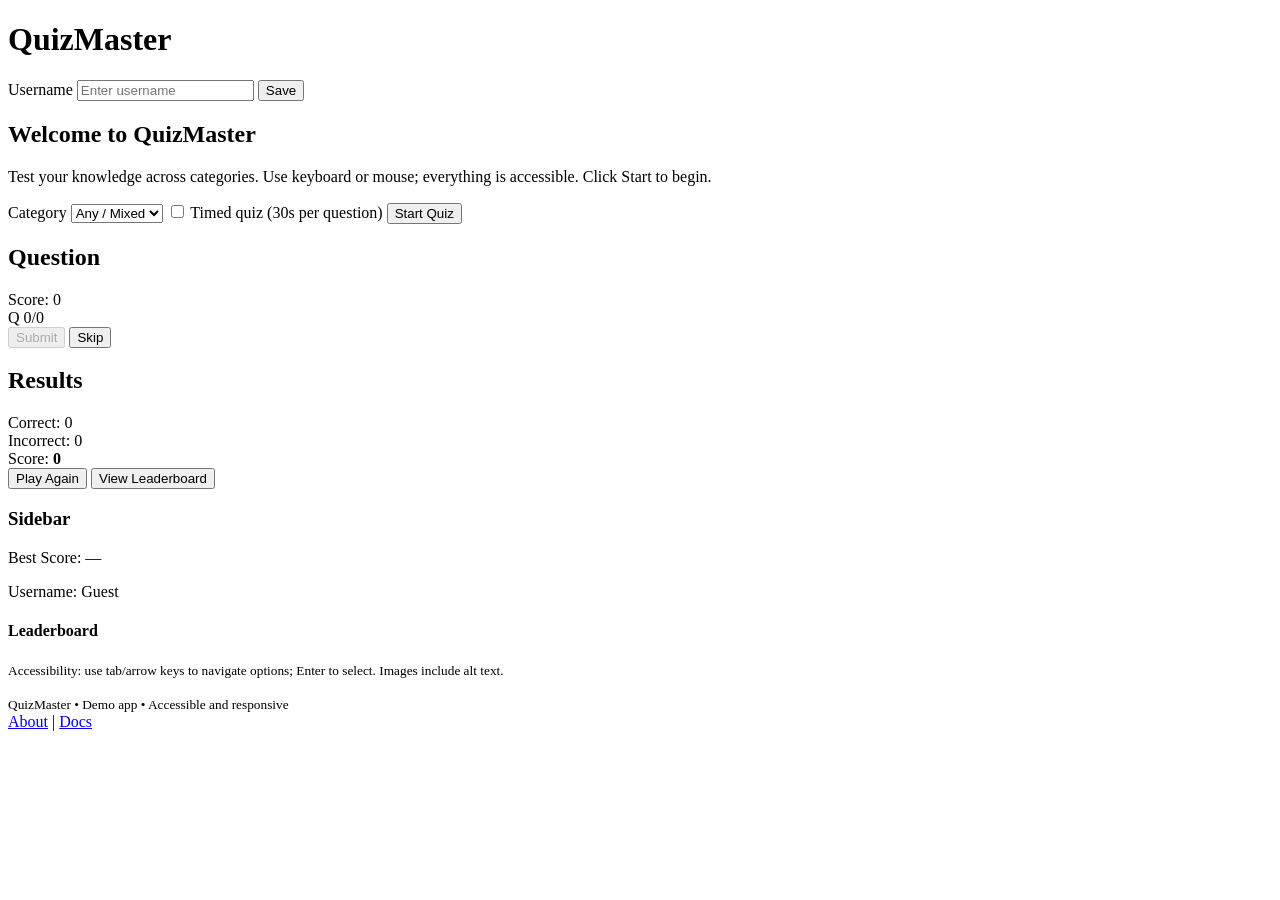
==== quiz-game-main/index.html @ 5c41b985 "add index file/add html structure" ====
<!doctype html>
<html lang="en">
<head>
  <meta charset="utf-8" />
  <meta name="viewport" content="width=device-width,initial-scale=1" />
  <title>QuizMaster — Accessible Responsive Quiz</title>
  <meta name="description" content="QuizMaster — single-page responsive accessible quiz app with score tracking and image feedback." />

  <!-- Preload key fonts or assets if any (none here) -->
  <link rel="stylesheet" href="css/styles.css" />
</head>
<body>
  <header class="site-header" role="banner">
    <div class="container header-inner">
      <h1 id="app-title" class="logo">QuizMaster</h1>
      <form id="username-form" class="username-form" aria-label="Set username">
        <label for="username-input" class="visually-hidden">Username</label>
        <input id="username-input" name="username" type="text" placeholder="Enter username" maxlength="24" />
        <button id="save-username" type="submit" class="btn">Save</button>
      </form>
    </div>
  </header>

  <main class="container" id="main" role="main">
    <section id="intro" class="card" aria-labelledby="intro-heading">
      <h2 id="intro-heading">Welcome to QuizMaster</h2>
      <p>Test your knowledge across categories. Use keyboard or mouse; everything is accessible. Click Start to begin.</p>
      <div class="controls">
        <label for="category-select">Category</label>
        <select id="category-select" aria-label="Choose category">
          <option value="any">Any / Mixed</option>
          <option value="sports">Sports</option>
          <option value="movies">Movies</option>
          <option value="literature">Literature</option>
          <option value="personality">Personality</option>
        </select>

        <label for="timed-switch" class="timed-label">
          <input id="timed-switch" type="checkbox" /> Timed quiz (30s per question)
        </label>

        <button id="start-btn" class="btn primary">Start Quiz</button>
      </div>
      <div id="greeting" class="greeting" aria-live="polite"></div>
    </section>

    <section id="quiz-area" class="card hidden" aria-labelledby="question-heading" role="region">
      <header class="quiz-header">
        <h2 id="question-heading" class="question-heading">Question</h2>
        <div class="status">
          <div class="score" aria-live="polite">Score: <span id="score">0</span></div>
          <div class="progress" aria-hidden="false">Q <span id="q-index">0</span>/<span id="q-total">0</span></div>
          <div id="timer" class="timer" aria-live="polite" hidden>30</div>
        </div>
      </header>

      <div id="question-panel" class="question-panel">
        <div id="question-text" class="question-text"></div>
        <div id="question-image" class="question-image" aria-hidden="true"></div>

        <div id="choices" class="choices" role="radiogroup" aria-labelledby="question-heading"></div>

        <div class="action-row">
          <button id="submit-btn" class="btn" disabled>Submit</button>
          <button id="skip-btn" class="btn ghost">Skip</button>
        </div>

        <div id="feedback" class="feedback" aria-live="assertive" role="status"></div>
      </div>
    </section>

    <section id="results-area" class="card hidden" aria-labelledby="results-heading">
      <h2 id="results-heading">Results</h2>
      <p id="final-summary"></p>
      <div class="result-stats">
        <div>Correct: <span id="final-correct">0</span></div>
        <div>Incorrect: <span id="final-incorrect">0</span></div>
        <div>Score: <strong id="final-score">0</strong></div>
      </div>
      <div class="result-actions">
        <button id="retry-btn" class="btn">Play Again</button>
        <button id="view-leaderboard" class="btn ghost">View Leaderboard</button>
      </div>
      <div id="certificate" class="certificate" aria-hidden="true"></div>
    </section>

    <aside id="sidebar" class="card sidebar" aria-labelledby="sidebar-heading">
      <h3 id="sidebar-heading">Sidebar</h3>
      <div class="score-board">
        <p>Best Score: <span id="best-score">—</span></p>
        <p>Username: <span id="saved-username">Guest</span></p>
      </div>
      <div class="leaderboard card small" aria-labelledby="leaderboard-heading">
        <h4 id="leaderboard-heading">Leaderboard</h4>
        <ol id="leaderboard-list"></ol>
      </div>
      <div class="notes">
        <p><small>Accessibility: use tab/arrow keys to navigate options; Enter to select. Images include alt text.</small></p>
      </div>
    </aside>
  </main>

  <footer class="site-footer" role="contentinfo">
    <div class="container">
      <small>QuizMaster • Demo app • Accessible and responsive</small>
      <nav aria-label="Footer links">
        <a href="#" id="about-link">About</a> |
        <a href="#" id="docs-link">Docs</a>
      </nav>
    </div>
  </footer>

  <!-- Inline SVG templates for correct/incorrect feedback (kept in DOM for quick use) -->
  <svg id="correct-svg" xmlns="http://www.w3.org/2000/svg" style="display:none" viewBox="0 0 120 120" aria-hidden="true">
    <circle cx="60" cy="60" r="56" fill="#e6ffef" stroke="#15a574" stroke-width="4"/>
    <path d="M35 63 L52 80 L85 40" fill="none" stroke="#0a7f50" stroke-width="6" stroke-linecap="round" stroke-linejoin="round"/>
    <text x="60" y="102" fill="#0a7f50" font-size="10" text-anchor="middle">Correct!</text>
  </svg>

  <svg id="incorrect-svg" xmlns="http://www.w3.org/2000/svg" style="display:none" viewBox="0 0 120 120" aria-hidden="true">
    <circle cx="60" cy="60" r="56" fill="#fff0f0" stroke="#d14b4b" stroke-width="4"/>
    <path d="M40 40 L80 80 M80 40 L40 80" fill="none" stroke="#a12e2e" stroke-width="6" stroke-linecap="round"/>
    <text x="60" y="102" fill="#a12e2e" font-size="10" text-anchor="middle">Incorrect</text>
  </svg>

  <!-- Core script -->
  <script defer src="js/app.js"></script>
</body>
</html>
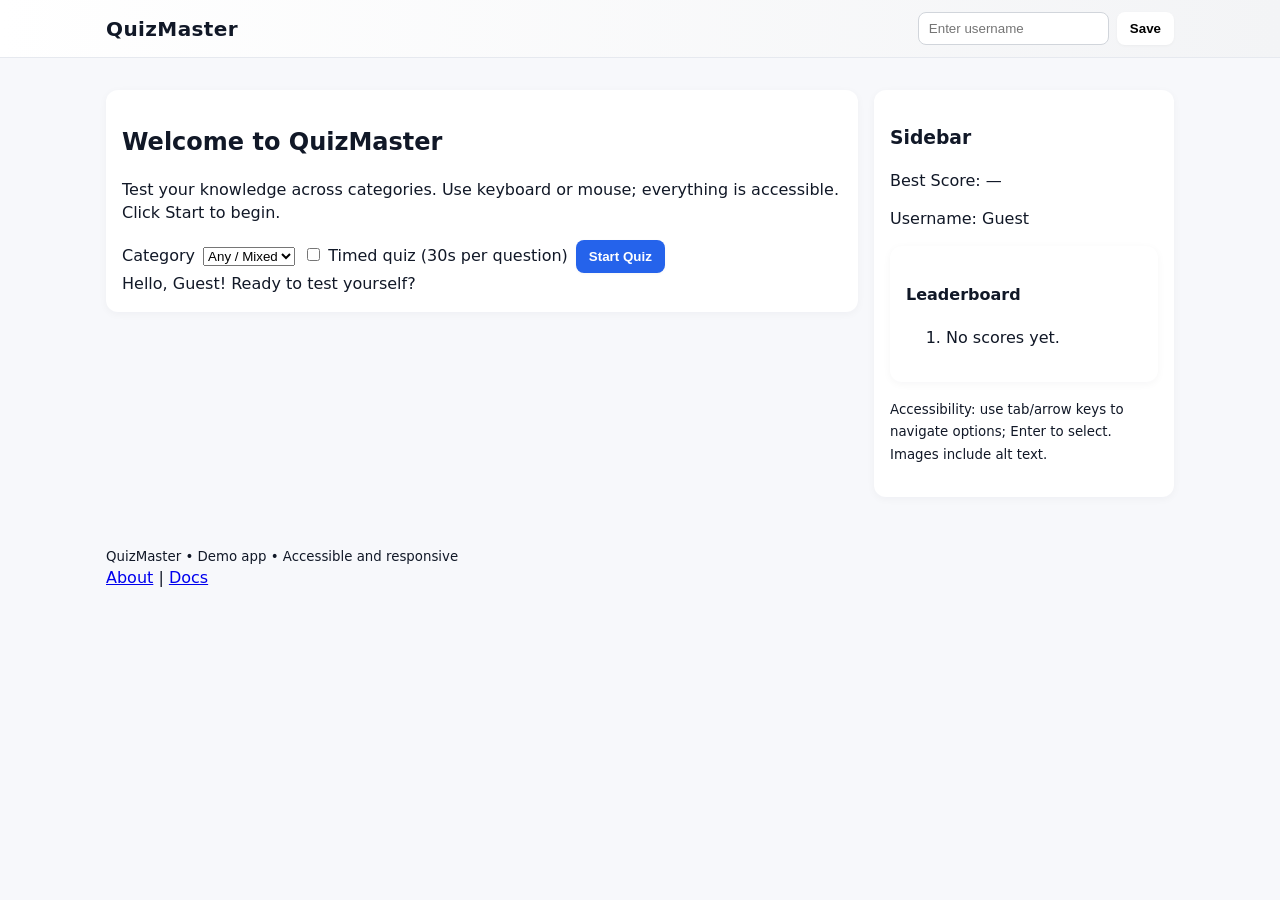
==== commit af05b557: "add correct relative file paths to ccs styles and js.app" ====
--- a/quiz-game-main/index.html
+++ b/quiz-game-main/index.html
@@ -7,7 +7,7 @@
   <meta name="description" content="QuizMaster — single-page responsive accessible quiz app with score tracking and image feedback." />
 
   <!-- Preload key fonts or assets if any (none here) -->
-  <link rel="stylesheet" href="css/styles.css" />
+  <link rel="stylesheet" href="assets/css/styles.css" />
 </head>
 <body>
   <header class="site-header" role="banner">
@@ -124,6 +124,6 @@
   </svg>
 
   <!-- Core script -->
-  <script defer src="js/app.js"></script>
+  <script defer src="assets/js/app.js"></script>
 </body>
 </html>
--- a/quiz-game-main/assets/css/styles.css
+++ b/quiz-game-main/assets/css/styles.css
@@ -0,0 +1,192 @@
+/* styles.css — Simple, accessible, responsive layout
+   Use this file at path: css/styles.css
+*/
+
+:root{
+  --bg:#f7f8fb;
+  --card:#ffffff;
+  --muted:#6b7280;
+  --accent:#2563eb;
+  --success:#0a7f50;
+  --danger:#a12e2e;
+  --radius:12px;
+  --container-width:1100px;
+  --gap:16px;
+  font-family: system-ui, -apple-system, "Segoe UI", Roboto, "Helvetica Neue", Arial;
+  color-scheme: light;
+}
+
+*{box-sizing:border-box}
+html,body{height:100%}
+body{
+  margin:0;
+  background:var(--bg);
+  color:#111827;
+  -webkit-font-smoothing:antialiased;
+  -moz-osx-font-smoothing:grayscale;
+  line-height:1.4;
+}
+
+.container{
+  max-width:var(--container-width);
+  margin:0 auto;
+  padding:16px;
+}
+
+/* Accessibility helper */
+.visually-hidden{
+  position: absolute !important;
+  height: 1px; width: 1px;
+  overflow: hidden;
+  clip: rect(1px, 1px, 1px, 1px);
+  white-space: nowrap;
+}
+
+/* Header */
+.site-header{
+  background:linear-gradient(90deg,#ffffff,#f3f4f6);
+  border-bottom:1px solid #e6e9ef;
+}
+.header-inner{
+  display:flex;
+  align-items:center;
+  justify-content:space-between;
+  padding:12px 16px;
+}
+.logo{
+  margin:0;
+  font-size:1.25rem;
+  letter-spacing:.4px;
+}
+
+/* Cards */
+.card{
+  background:var(--card);
+  border-radius:var(--radius);
+  padding:16px;
+  box-shadow:0 2px 8px rgba(15,23,42,0.04);
+  margin-bottom:16px;
+}
+
+/* Layout */
+main.container{
+  display:grid;
+  grid-template-columns: 1fr 300px;
+  gap:var(--gap);
+  align-items:start;
+  margin-top:16px;
+}
+.sidebar{position:sticky; top:16px; height:fit-content}
+@media (max-width:900px){
+  main.container{
+    grid-template-columns: 1fr;
+  }
+  .sidebar{order:3}
+}
+
+/* Controls */
+.controls{
+  display:flex;
+  gap:8px;
+  align-items:center;
+  margin-top:12px;
+  flex-wrap:wrap;
+}
+.username-form{
+  display:flex;
+  gap:8px;
+  align-items:center;
+}
+.username-form input[type="text"]{
+  padding:8px 10px;
+  border-radius:8px;
+  border:1px solid #d1d5db;
+  min-width:160px;
+}
+.btn{
+  padding:8px 12px;
+  border-radius:8px;
+  border:1px solid transparent;
+  background:#fff;
+  cursor:pointer;
+  font-weight:600;
+  box-shadow:0 1px 3px rgba(0,0,0,0.04);
+}
+.btn:hover{filter:brightness(.98)}
+.btn.primary{
+  background:var(--accent);
+  color:white;
+  border-color:transparent;
+}
+.btn.ghost{
+  background:transparent;
+  border:1px solid #e6e9ef;
+}
+
+/* Quiz panel */
+.quiz-header{
+  display:flex;
+  justify-content:space-between;
+  align-items:center;
+  gap:16px;
+}
+.question-text{
+  margin-top:12px;
+  font-size:1.1rem;
+}
+.question-image{
+  margin-top:12px;
+  max-width:320px;
+}
+.question-image img{max-width:100%; height:auto; border-radius:8px}
+
+/* Choices */
+.choices{
+  margin-top:12px;
+  display:flex;
+  flex-direction:column;
+  gap:8px;
+}
+.choice{
+  display:flex;
+  align-items:center;
+  gap:12px;
+  padding:10px;
+  border-radius:8px;
+  border:1px solid #e6e9ef;
+  cursor:pointer;
+}
+.choice input[type="radio"]{
+  accent-color:var(--accent);
+}
+.choice[aria-checked="true"]{
+  outline:3px solid rgba(37,99,235,0.12);
+  background:linear-gradient(0deg,#ffffff,#fbfdff);
+}
+
+/* Feedback */
+.feedback{
+  margin-top:12px;
+  padding:12px;
+  border-radius:8px;
+  min-height:56px;
+}
+.feedback.success{border-left:4px solid var(--success); background:#f0fff6}
+.feedback.error{border-left:4px solid var(--danger); background:#fff6f6}
+
+/* Result and certificate */
+.result-stats{display:flex; gap:16px; margin-top:8px}
+.certificate{
+  margin-top:12px;
+  padding:10px;
+  border-radius:8px;
+  border:1px dashed #e6e9ef;
+  background:linear-gradient(90deg,#ffffff,#fbfdff);
+}
+
+/* Small screens adjustments */
+@media (max-width:600px){
+  .controls{flex-direction:column; align-items:stretch}
+  .username-form{margin-top:8px}
+  .question-image{max-width:100%}
+}
